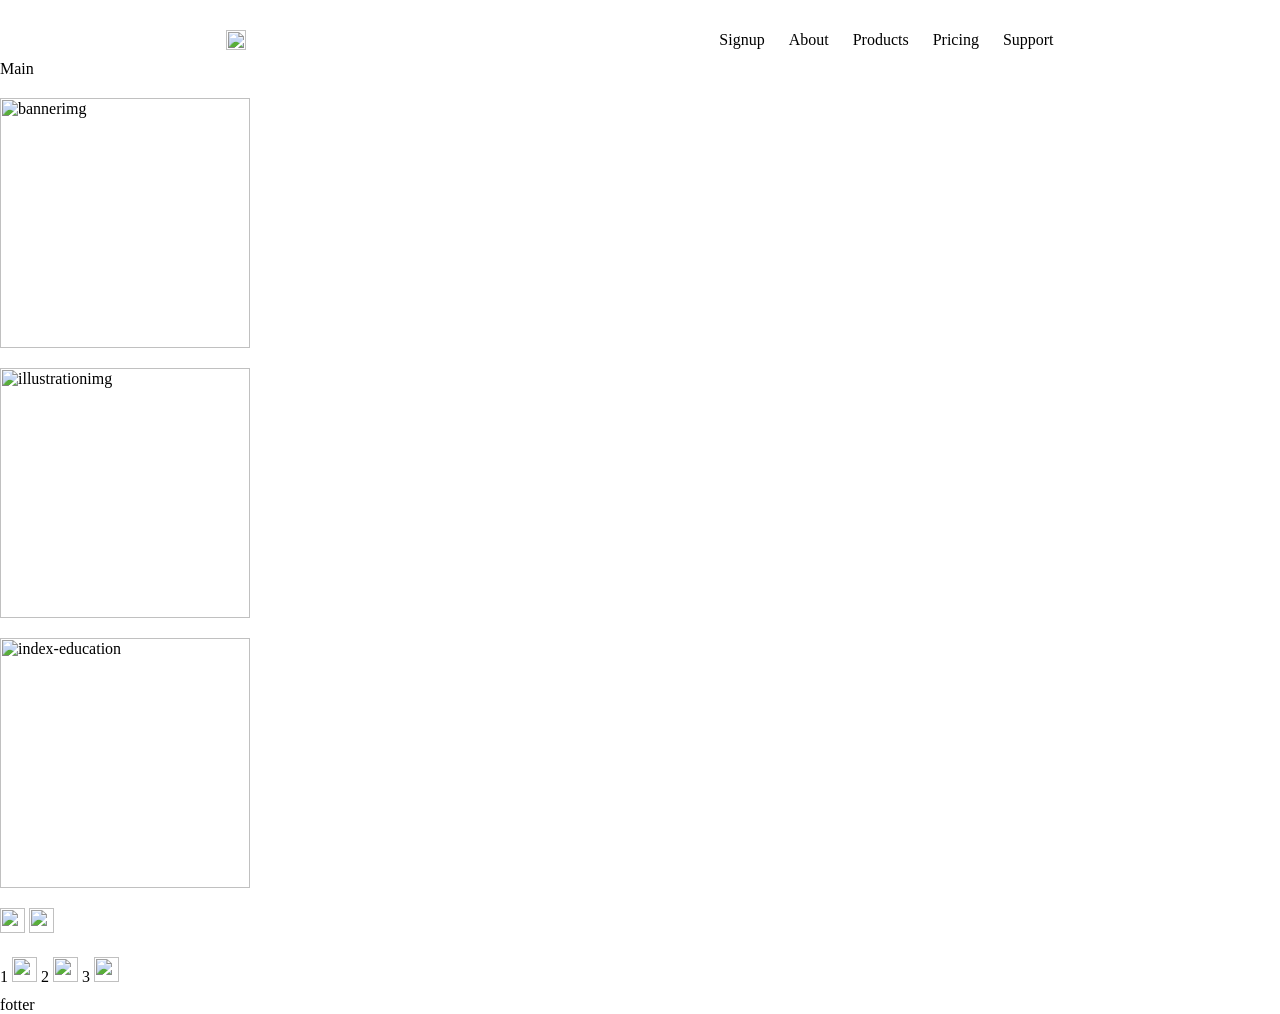
==== WebDev/landing-page/clone/basic-week1/zerodha/index.html @ 200325c6 "add new files and zerodha landing first init" ====
<html>
<head>
    <title></title>
    <link rel="stylesheet" href="index.css">
</head>
<body>
<header>
    <div class="flex-class" >

        <img style="height: 20px;"
            src="https://zerodha.com/static/images/logo.svg" alt="logo" />
        <div>
            <span>
                Signup
            </span>
            <span>
                About
            </span>
            <span>
                Products
            </span>
            <span>
                Pricing
            </span>
            <span>
                Support
            </span>
        </div>
    </div>
</header>
<main>Main
    <div>
        <img style="height: 250px;"
            src="https://zerodha.com/static/images/landing.svg" alt="bannerimg" />
    </div>

    <div>
        <img style="height: 250px;"
            src="https://zerodha.com/static/images/ecosystem.png" alt="illustrationimg" />
    </div>

    <div>
        <img style="height: 250px;"
            src="https://zerodha.com/static/images/index-education.svg" alt="index-education" />
    </div>

    <div>
        <img style="height: 25px;"
            src="https://zerodha.com/static/images/kc-logo-landing.svg" alt=""/>
        <img style="height: 25px;"
            src="https://zerodha.com/static/images/kc-banner-image.svg" alt=""/>
    </div>

    <div>
        1
        <img style="height: 25px;"
            src="https://zerodha.com/static/images/pricing-eq.svg" alt="" />
        2
        <img style="height: 25px;"
            src="https://zerodha.com/static/images/pricing-eq.svg" alt="" />
        3
        <img style="height: 25px;"
            src="https://zerodha.com/static/images/other-trades.svg" alt="" />
    </div>
</main>
<footer>fotter</footer>
</body>
</html>
---- WebDev/landing-page/clone/basic-week1/zerodha/index.css ----
* {
    padding: 0;
    margin: 0;
    margin-top: 10px;
}
.flex-class{
    display: flex;
    align-items: center;
    justify-content: center;
    justify-content: space-around;
}

span {
    cursor: pointer;
    padding-left:20px ;
}
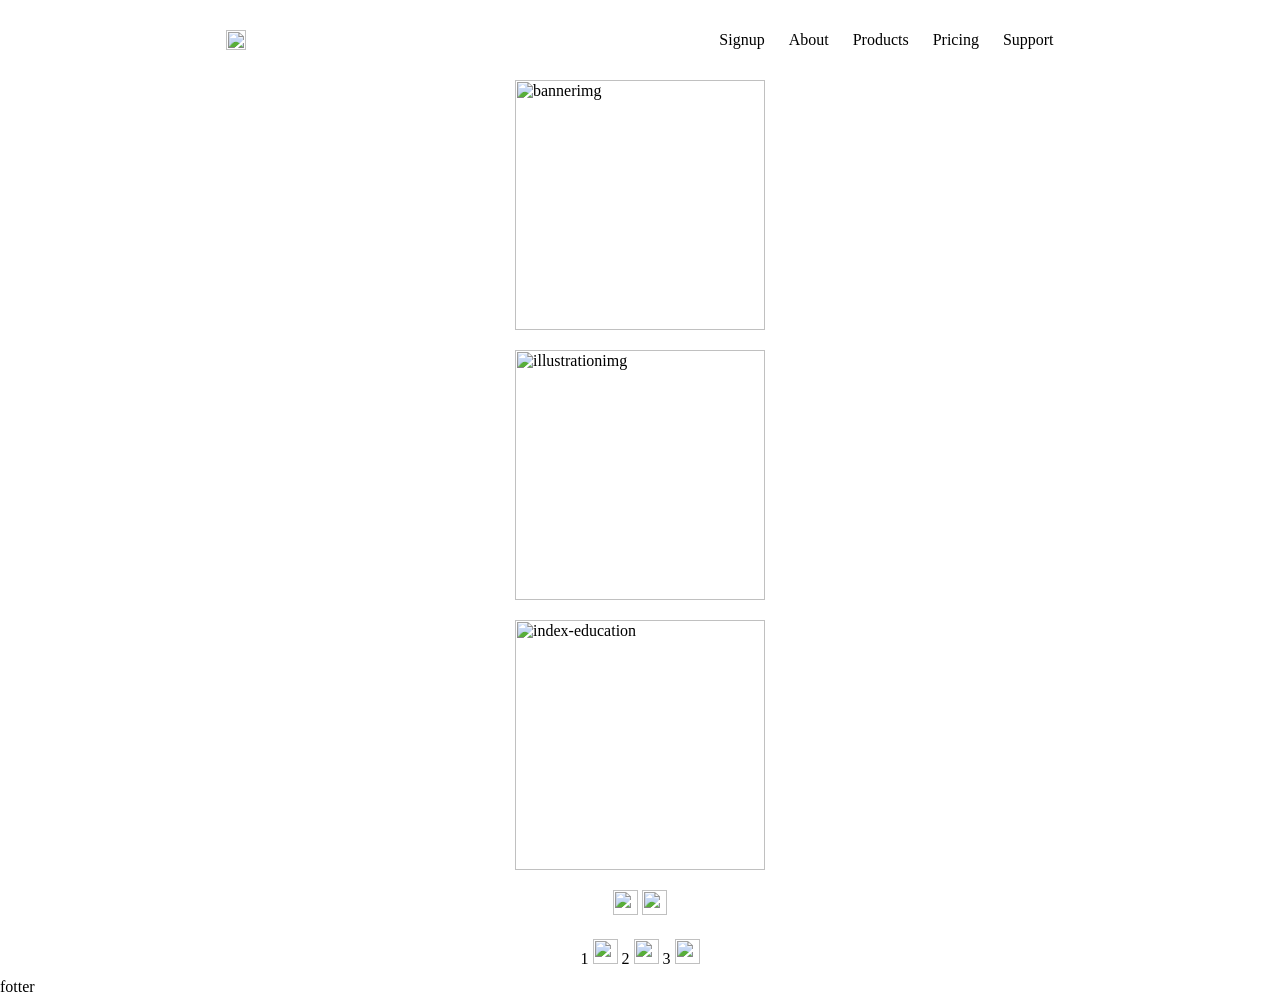
==== commit fd82612c: "add new style for align all content center" ====
--- a/WebDev/landing-page/clone/basic-week1/zerodha/index.html
+++ b/WebDev/landing-page/clone/basic-week1/zerodha/index.html
@@ -1,6 +1,6 @@
 <html>
 <head>
-    <title></title>
+    <title>IDE -> Integrated Devlopment Environment</title>
     <link rel="stylesheet" href="index.css">
 </head>
 <body>
@@ -28,7 +28,7 @@
         </div>
     </div>
 </header>
-<main>Main
+<main class="flex-center-bycol">
     <div>
         <img style="height: 250px;"
             src="https://zerodha.com/static/images/landing.svg" alt="bannerimg" />
--- a/WebDev/landing-page/clone/basic-week1/zerodha/index.css
+++ b/WebDev/landing-page/clone/basic-week1/zerodha/index.css
@@ -10,6 +10,11 @@
     justify-content: space-around;
 }
 
+.flex-center-bycol{
+    display: flex;
+    flex-direction: column;
+    align-items: center;
+}
 span {
     cursor: pointer;
     padding-left:20px ;
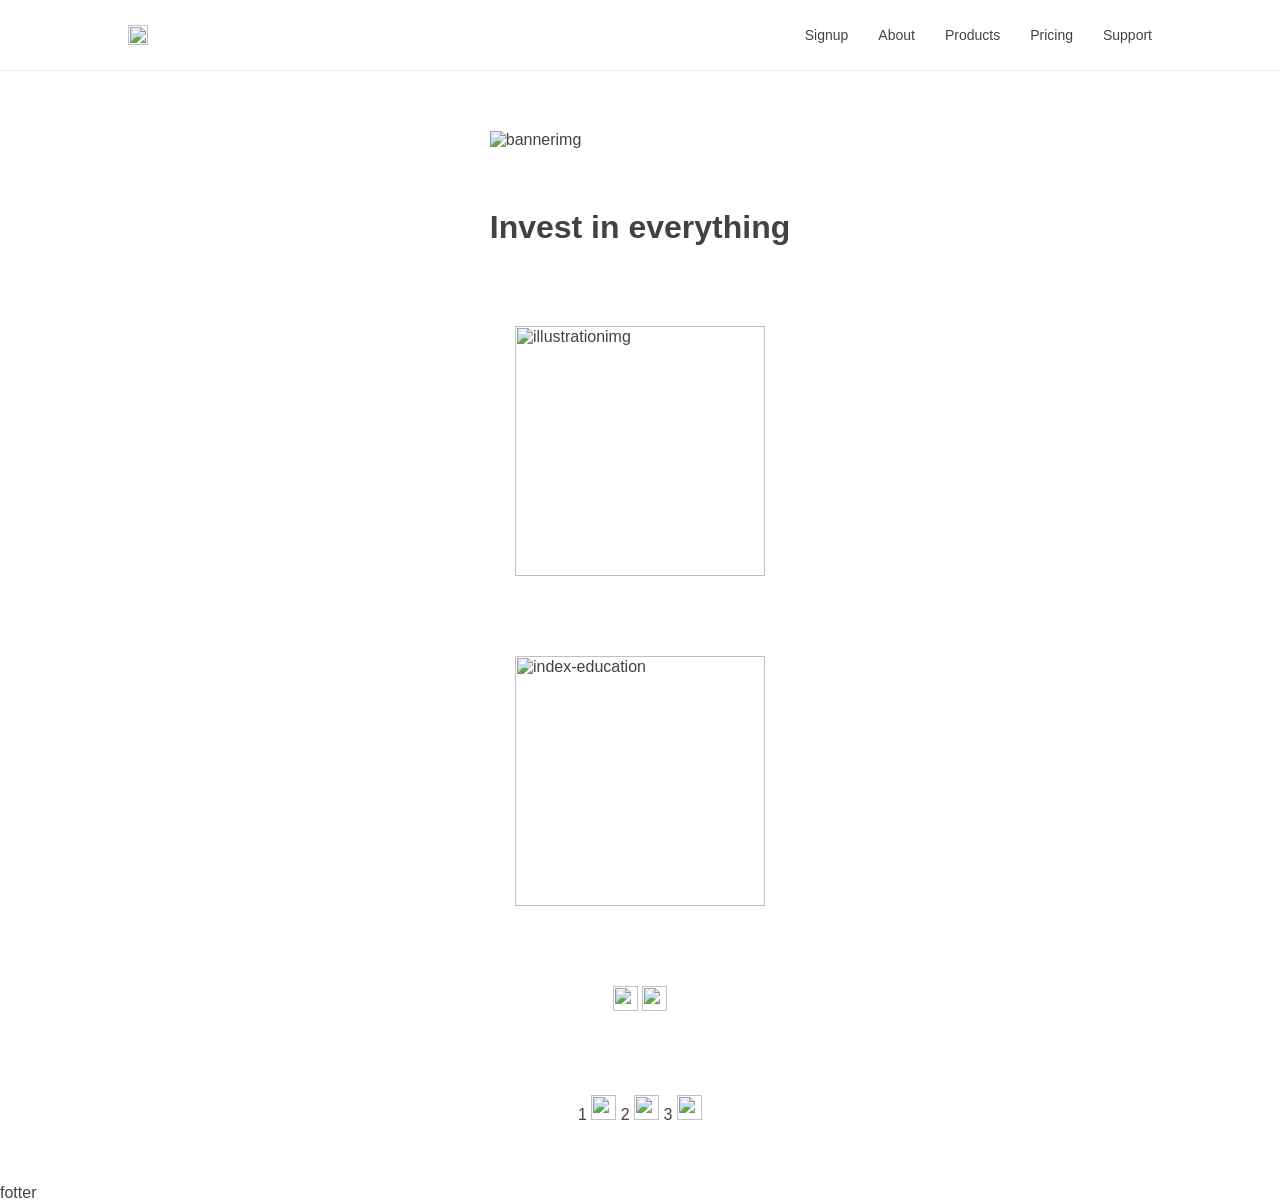
==== commit 33a8086a: "fix style and make nav more structure" ====
--- a/WebDev/landing-page/clone/basic-week1/zerodha/index.html
+++ b/WebDev/landing-page/clone/basic-week1/zerodha/index.html
@@ -5,7 +5,7 @@
 </head>
 <body>
 <header>
-    <div class="flex-class" >
+    <div class="flex-class" id="nav">
 
         <img style="height: 20px;"
             src="https://zerodha.com/static/images/logo.svg" alt="logo" />
@@ -30,8 +30,9 @@
 </header>
 <main class="flex-center-bycol">
     <div>
-        <img style="height: 250px;"
+        <img style="max-height: 45vh; margin-bottom: 60px;"
             src="https://zerodha.com/static/images/landing.svg" alt="bannerimg" />
+        <h1 class="text-center">Invest in everything</h1>
     </div>
 
     <div>
--- a/WebDev/landing-page/clone/basic-week1/zerodha/index.css
+++ b/WebDev/landing-page/clone/basic-week1/zerodha/index.css
@@ -1,21 +1,50 @@
 * {
     padding: 0;
     margin: 0;
-    margin-top: 10px;
+    font-family: sans-serif;
+    color: #424242;
 }
+
 .flex-class{
     display: flex;
+    justify-content: space-between;
     align-items: center;
-    justify-content: center;
-    justify-content: space-around;
 }
 
 .flex-center-bycol{
     display: flex;
     flex-direction: column;
     align-items: center;
+    gap: 80px;
+    margin-top: 60px;
+    padding-bottom: 60px;
 }
-span {
+
+.text-center {
+text-align: center;
+}
+
+header {
+    position: sticky;
+    top: 0;
+    z-index: 100;
+}
+
+#nav {
+    border-bottom: 1px solid rgb(238,238,238);
+    padding: 25px 10%;
+}
+
+#nav div {
+    display: flex;
+    gap:30px
+}
+
+#nav span {
+    font-size: 14px;
     cursor: pointer;
-    padding-left:20px ;
 }
+
+#nav span:hover {
+    color: #387ed1;
+}
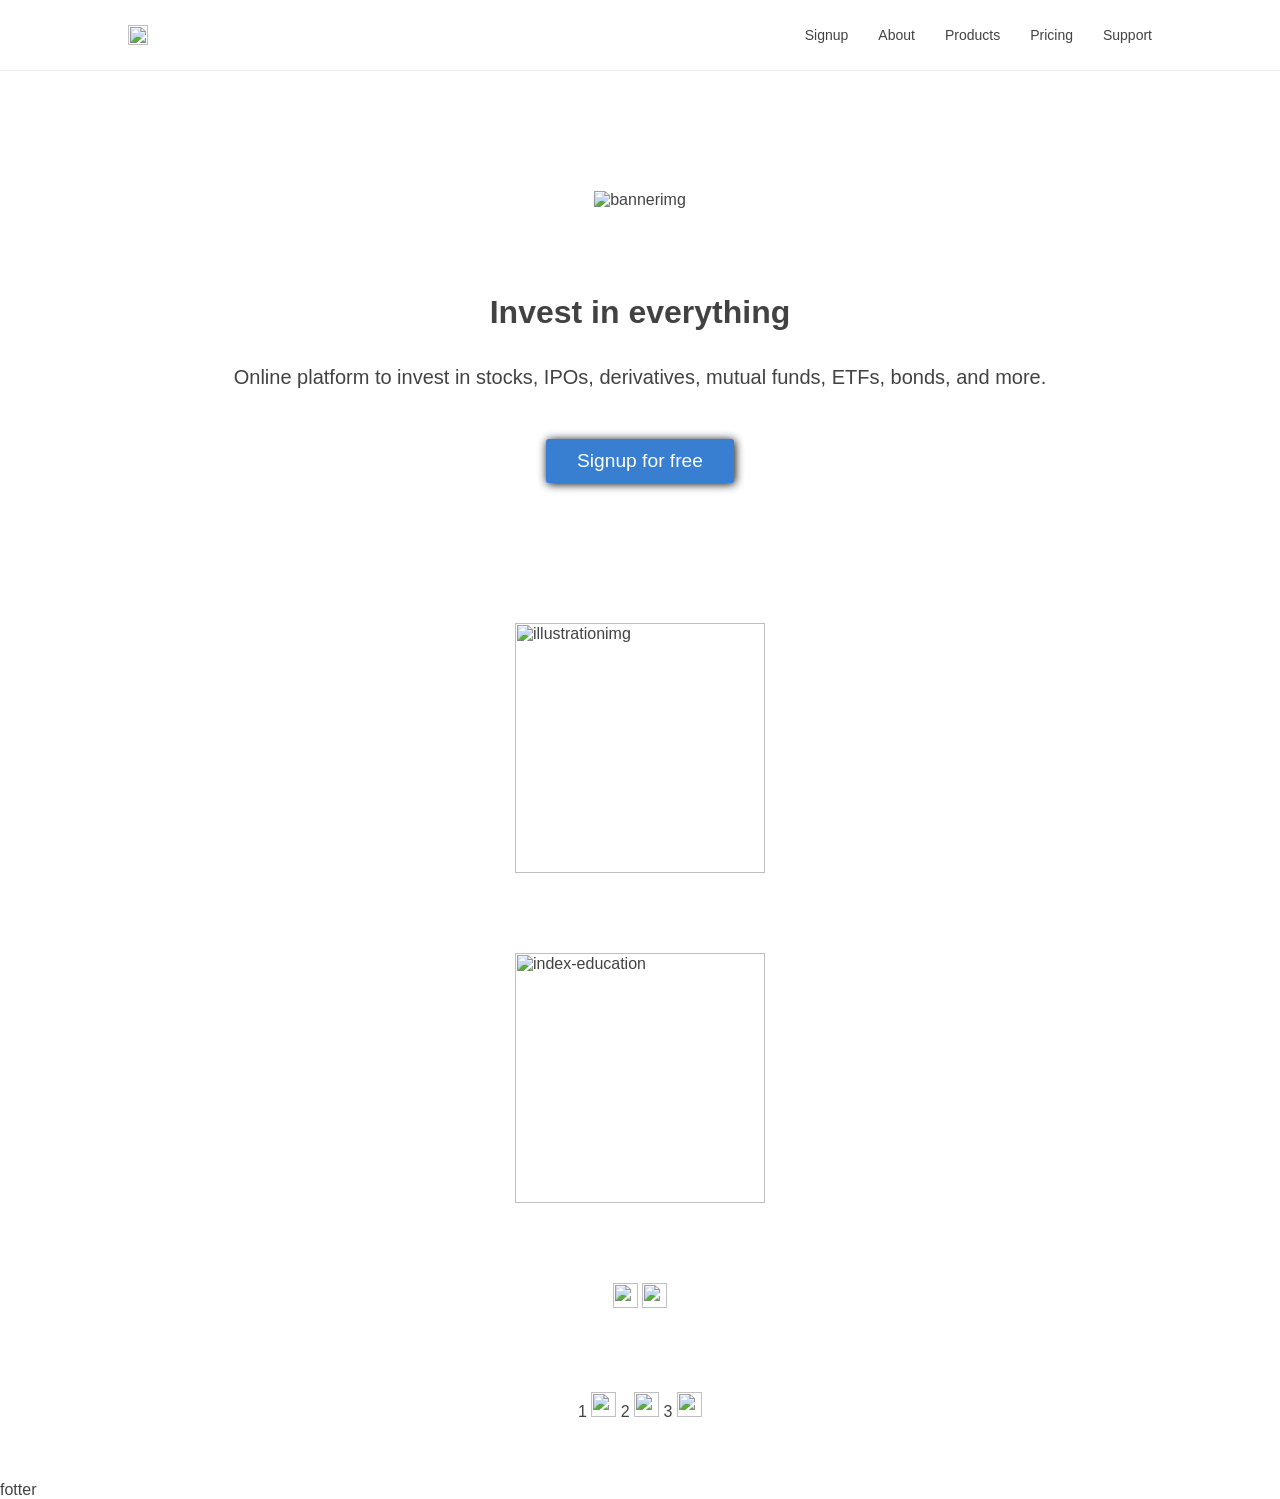
==== commit af9a0d07: "add btn for sign up" ====
--- a/WebDev/landing-page/clone/basic-week1/zerodha/index.html
+++ b/WebDev/landing-page/clone/basic-week1/zerodha/index.html
@@ -6,7 +6,6 @@
 <body>
 <header>
     <div class="flex-class" id="nav">
-
         <img style="height: 20px;"
             src="https://zerodha.com/static/images/logo.svg" alt="logo" />
         <div>
@@ -29,10 +28,12 @@
     </div>
 </header>
 <main class="flex-center-bycol">
-    <div>
+    <div class="flex-center-bycol" style="gap:25px">
         <img style="max-height: 45vh; margin-bottom: 60px;"
             src="https://zerodha.com/static/images/landing.svg" alt="bannerimg" />
         <h1 class="text-center">Invest in everything</h1>
+        <h6 class="text-center landing-subheading">Online platform to invest in stocks, IPOs, derivatives, mutual funds, ETFs, bonds, and more.</h6>
+        <a href="/" class="button">Signup for free</a>
     </div>
 
     <div>
--- a/WebDev/landing-page/clone/basic-week1/zerodha/index.css
+++ b/WebDev/landing-page/clone/basic-week1/zerodha/index.css
@@ -48,3 +48,26 @@
 #nav span:hover {
     color: #387ed1;
 }
+
+.landing-subheading {
+    font-size: 1.25rem;
+    font-weight: 400;
+    margin-top: 10px;
+}
+
+.button {
+    display: inline-flex;
+    background-color: #387ed1;
+    color: #fff;
+    border: 1px solid rgba(0,0,0,0);
+    border-radius: 3px;
+    padding: 10px 30px;
+    font-size: 1.2em;
+    font-weight: 500;
+    cursor: pointer;
+    box-size: border-box;
+    text-decoration: none;
+    text-align: center;
+    margin-top: 25px;
+    box-shadow: 1px 1px 10px black;
+}
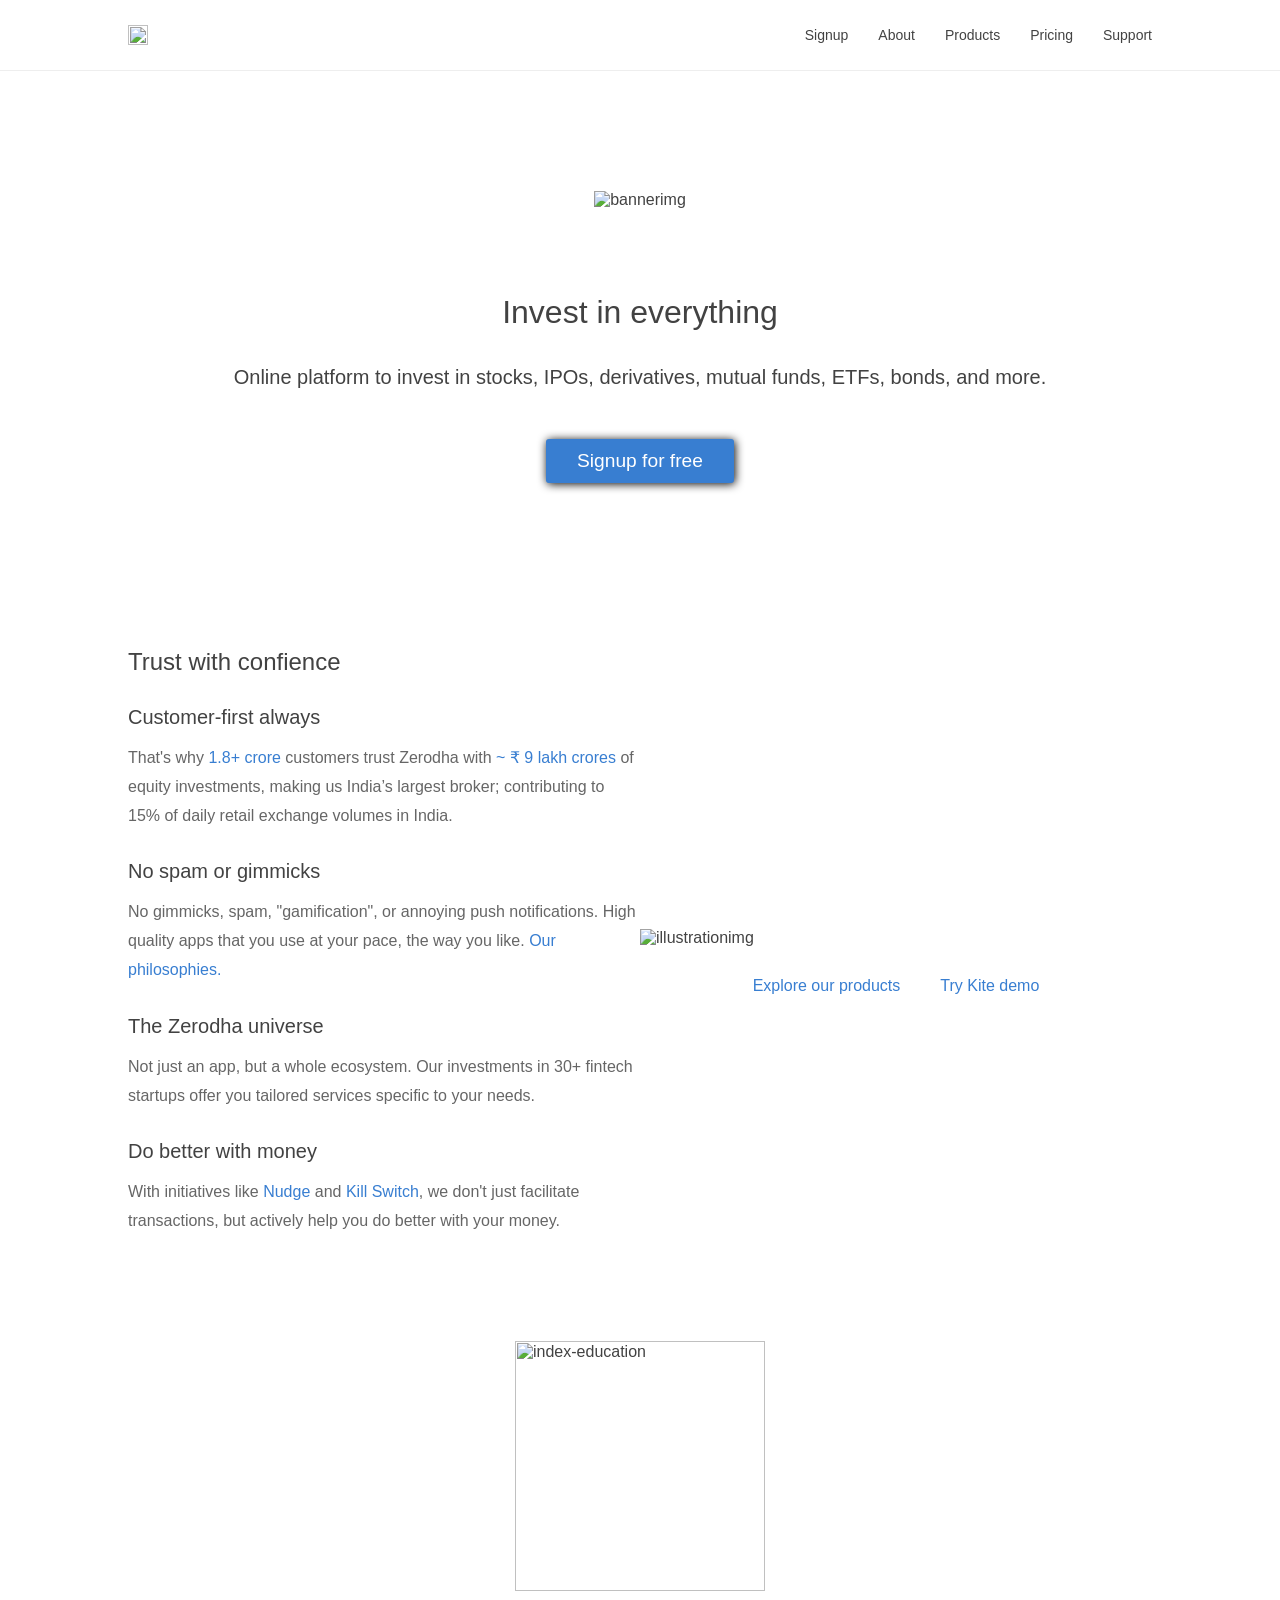
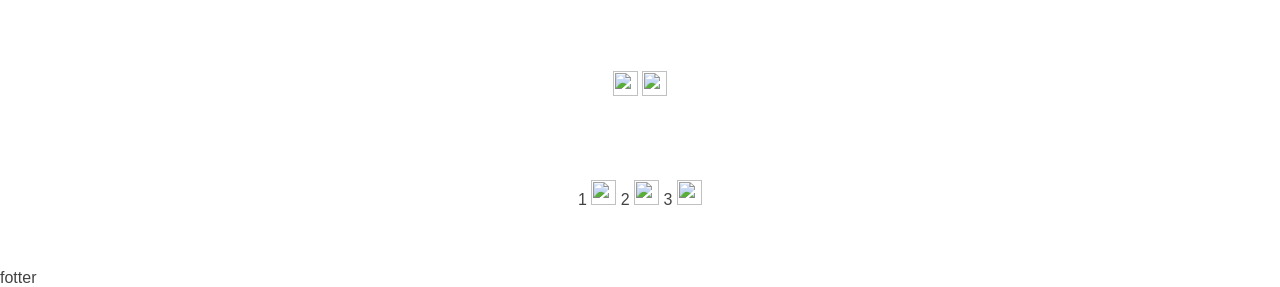
==== commit 437749a8: "add new ecosystem component and it's nessary style" ====
--- a/WebDev/landing-page/clone/basic-week1/zerodha/index.html
+++ b/WebDev/landing-page/clone/basic-week1/zerodha/index.html
@@ -35,11 +35,53 @@
         <h6 class="text-center landing-subheading">Online platform to invest in stocks, IPOs, derivatives, mutual funds, ETFs, bonds, and more.</h6>
         <a href="/" class="button">Signup for free</a>
     </div>
-
-    <div>
-        <img style="height: 250px;"
-            src="https://zerodha.com/static/images/ecosystem.png" alt="illustrationimg" />
-    </div>
+    <section class="ecosystem">
+        <div class="flex-class">
+            <div class="row">
+                <h2>Trust with confience</h2>
+                <div>
+                    <h3>Customer-first always</h3>
+                    <p>
+                            That's why
+                            <span>1.8+ crore</span>
+                            customers trust Zerodha with
+                            <span>~ ₹ 9 lakh crores </span>
+                            of equity investments, making us India’s largest broker; contributing to 15% of daily retail exchange volumes in India.
+                    </p>
+                </div>
+                <div>
+                    <h3>No spam or gimmicks</h3>
+                    <p>
+                        No gimmicks, spam, "gamification", or annoying push
+                        notifications. High quality apps that you use at your
+                        pace, the way you like. <span>Our philosophies.</span>
+                    </p>
+                </div>
+                <div>
+                    <h3>The Zerodha universe</h3>
+                    <p>
+                        Not just an app, but a whole ecosystem. Our investments
+                        in 30+ fintech startups offer you tailored services
+                        specific to your needs.
+                    </p>
+                </div>
+                <div>
+                    <h3>Do better with money</h3>
+                    <p>
+                        With initiatives like <span>Nudge</span> and <span>Kill Switch</span>, we don't just
+                        facilitate transactions, but actively help you do better
+                        with your money.
+                    </p>
+                </div>
+            </div>
+            <div class="row">
+                <img src="https://zerodha.com/static/images/ecosystem.png" alt="illustrationimg" />
+                <div class="flex-class" style="justify-content: center; gap: 40px;">
+                    <span>Explore our products</span> <span>Try Kite demo</span>
+                </div>
+            </div>
+        </div>
+    </section>
 
     <div>
         <img style="height: 250px;"
--- a/WebDev/landing-page/clone/basic-week1/zerodha/index.css
+++ b/WebDev/landing-page/clone/basic-week1/zerodha/index.css
@@ -28,6 +28,10 @@
     position: sticky;
     top: 0;
     z-index: 100;
+}
+
+h1,h3,h2,h4,h5,h6{
+    font-weight: 500;
 }
 
 #nav {
@@ -71,3 +75,40 @@
     margin-top: 25px;
     box-shadow: 1px 1px 10px black;
 }
+
+.ecosystem {
+    padding: 25px 10%;
+}
+
+.ecosystem img{
+    max-width: 100%;
+    padding-top: 40px;
+}
+
+.row {
+    display: flex;
+    flex-direction: column;
+    gap: 30px;
+    width: 50%;
+}
+
+.row span {
+    display: inline;
+    cursor: pointer;
+    color: #387ed1;
+}
+
+.row span:hover {
+    color: #424242;
+}
+
+.row p {
+    line-height: 1.8;
+    font-size: 1rem;
+    color:#666
+}
+
+.row h3{
+    margin-bottom: 15px;
+    font-size:1.25rem
+}
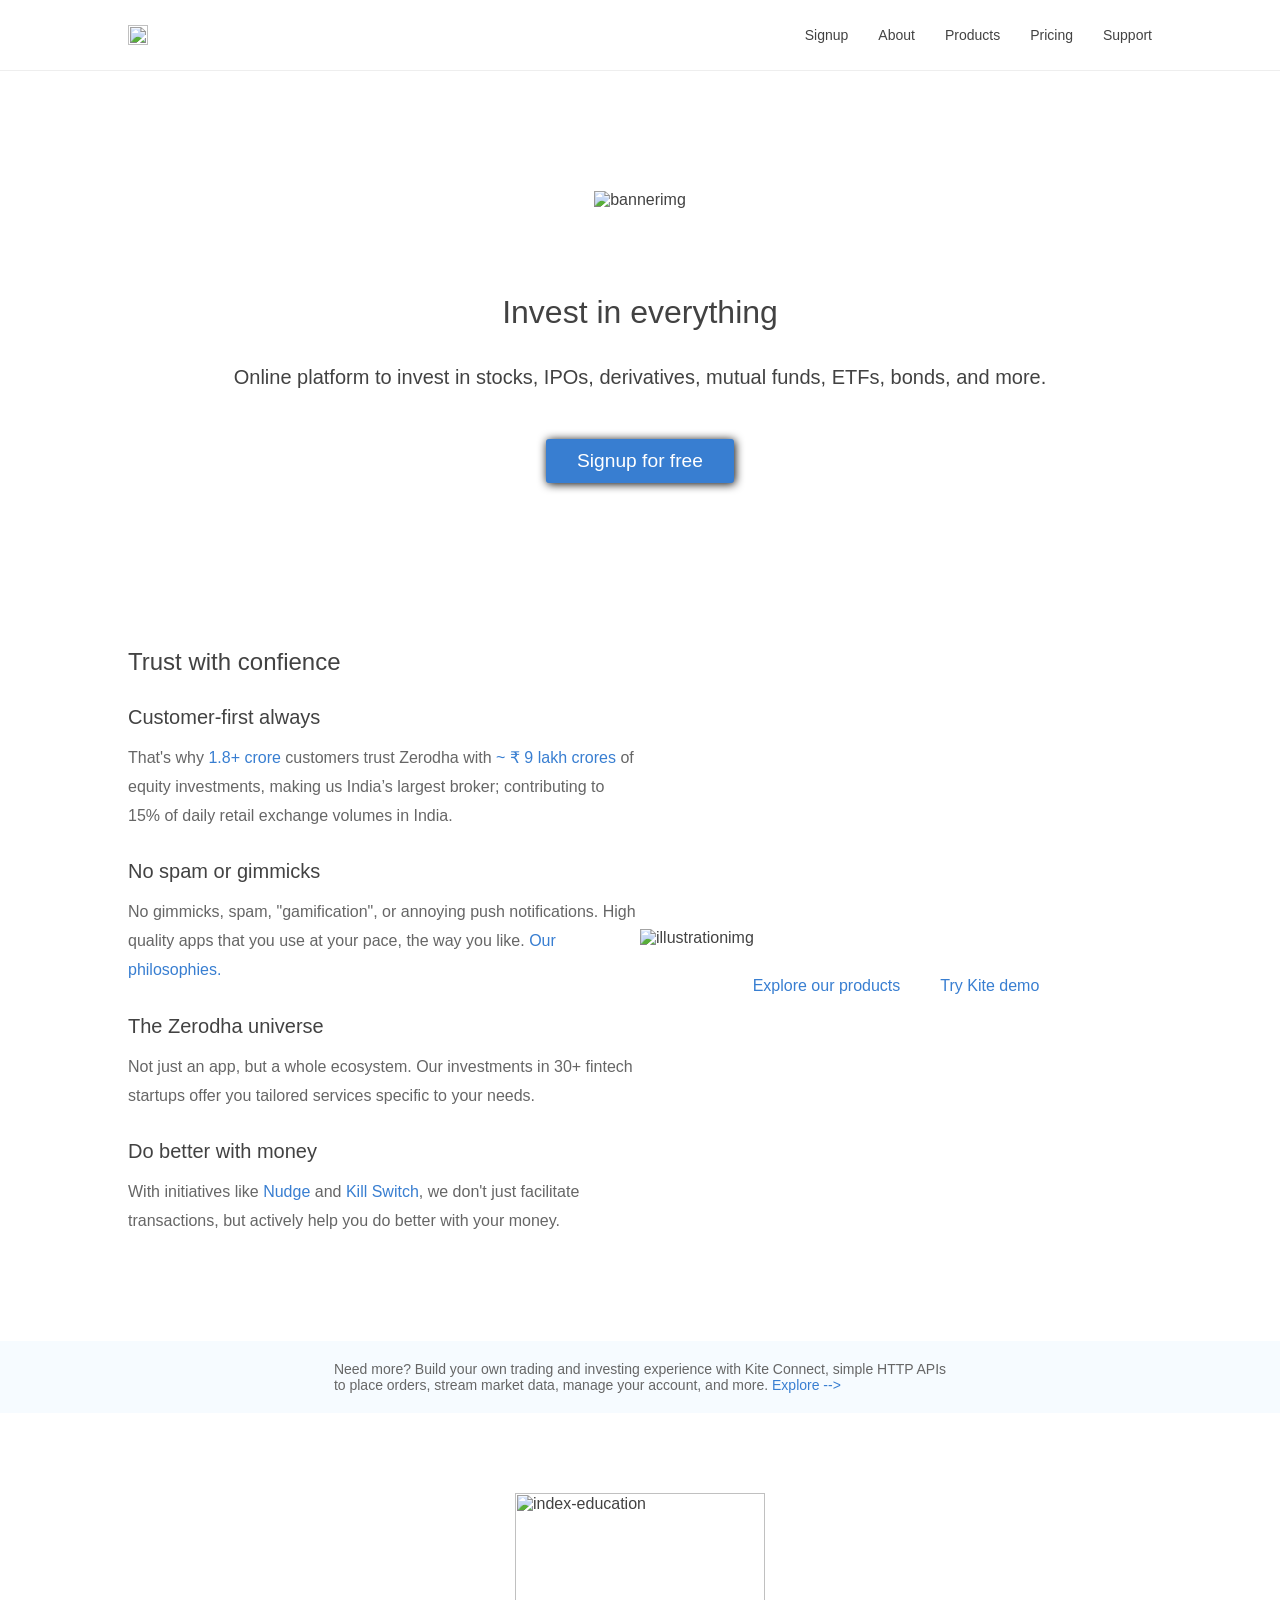
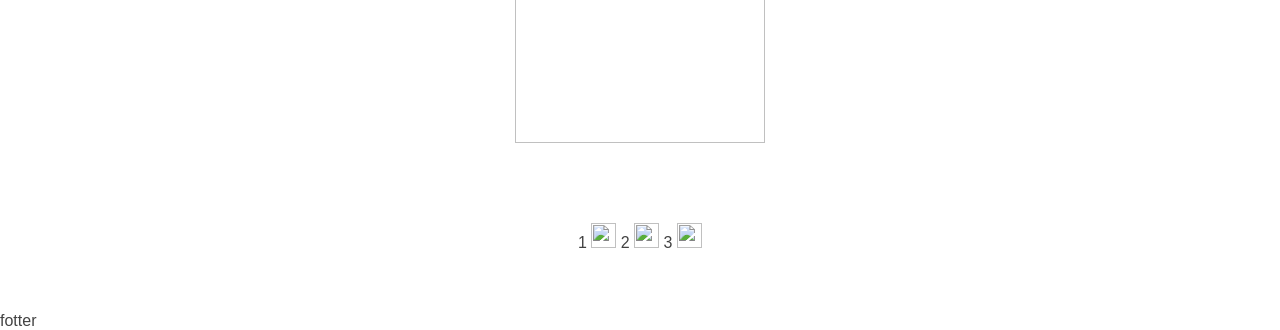
==== commit 79084ec7: "complete the banner section with it's style" ====
--- a/WebDev/landing-page/clone/basic-week1/zerodha/index.html
+++ b/WebDev/landing-page/clone/basic-week1/zerodha/index.html
@@ -82,19 +82,20 @@
             </div>
         </div>
     </section>
-
+    <section id="banner">
+        <div class="flex-class" style="justify-content:center;">
+            <img src="https://zerodha.com/static/images/kc-logo-landing.svg" alt=""/>
+            <span>Need more? Build your own trading and investing experience with Kite Connect,
+                simple HTTP APIs <br/>to place orders, stream market data, manage your account, and more. <p class="link">Explore --></p>
+            </span>
+            <img style=""
+                src="https://zerodha.com/static/images/kc-banner-image.svg" alt=""/>
+        </div>
+    </section>
     <div>
         <img style="height: 250px;"
             src="https://zerodha.com/static/images/index-education.svg" alt="index-education" />
     </div>
-
-    <div>
-        <img style="height: 25px;"
-            src="https://zerodha.com/static/images/kc-logo-landing.svg" alt=""/>
-        <img style="height: 25px;"
-            src="https://zerodha.com/static/images/kc-banner-image.svg" alt=""/>
-    </div>
-
     <div>
         1
         <img style="height: 25px;"
--- a/WebDev/landing-page/clone/basic-week1/zerodha/index.css
+++ b/WebDev/landing-page/clone/basic-week1/zerodha/index.css
@@ -37,6 +37,7 @@
 #nav {
     border-bottom: 1px solid rgb(238,238,238);
     padding: 25px 10%;
+    background-color: #fff;
 }
 
 #nav div {
@@ -112,3 +113,34 @@
     margin-bottom: 15px;
     font-size:1.25rem
 }
+
+#banner {
+    width: 100%;
+    padding: 20px 10%;
+    background-color:#f6fbff;
+}
+
+#banner div {
+    display: flex;
+    gap:30px
+}
+
+#banner img{
+    maxwidth: 100%;
+}
+
+#banner span{
+    font-size:14px;
+    color:#666;
+    font-weight:400;
+}
+
+.link {
+    display: inline;
+    cursor: pointer;
+    color: #387ed1;
+}
+
+.link:hover {
+    color: #424242;
+}
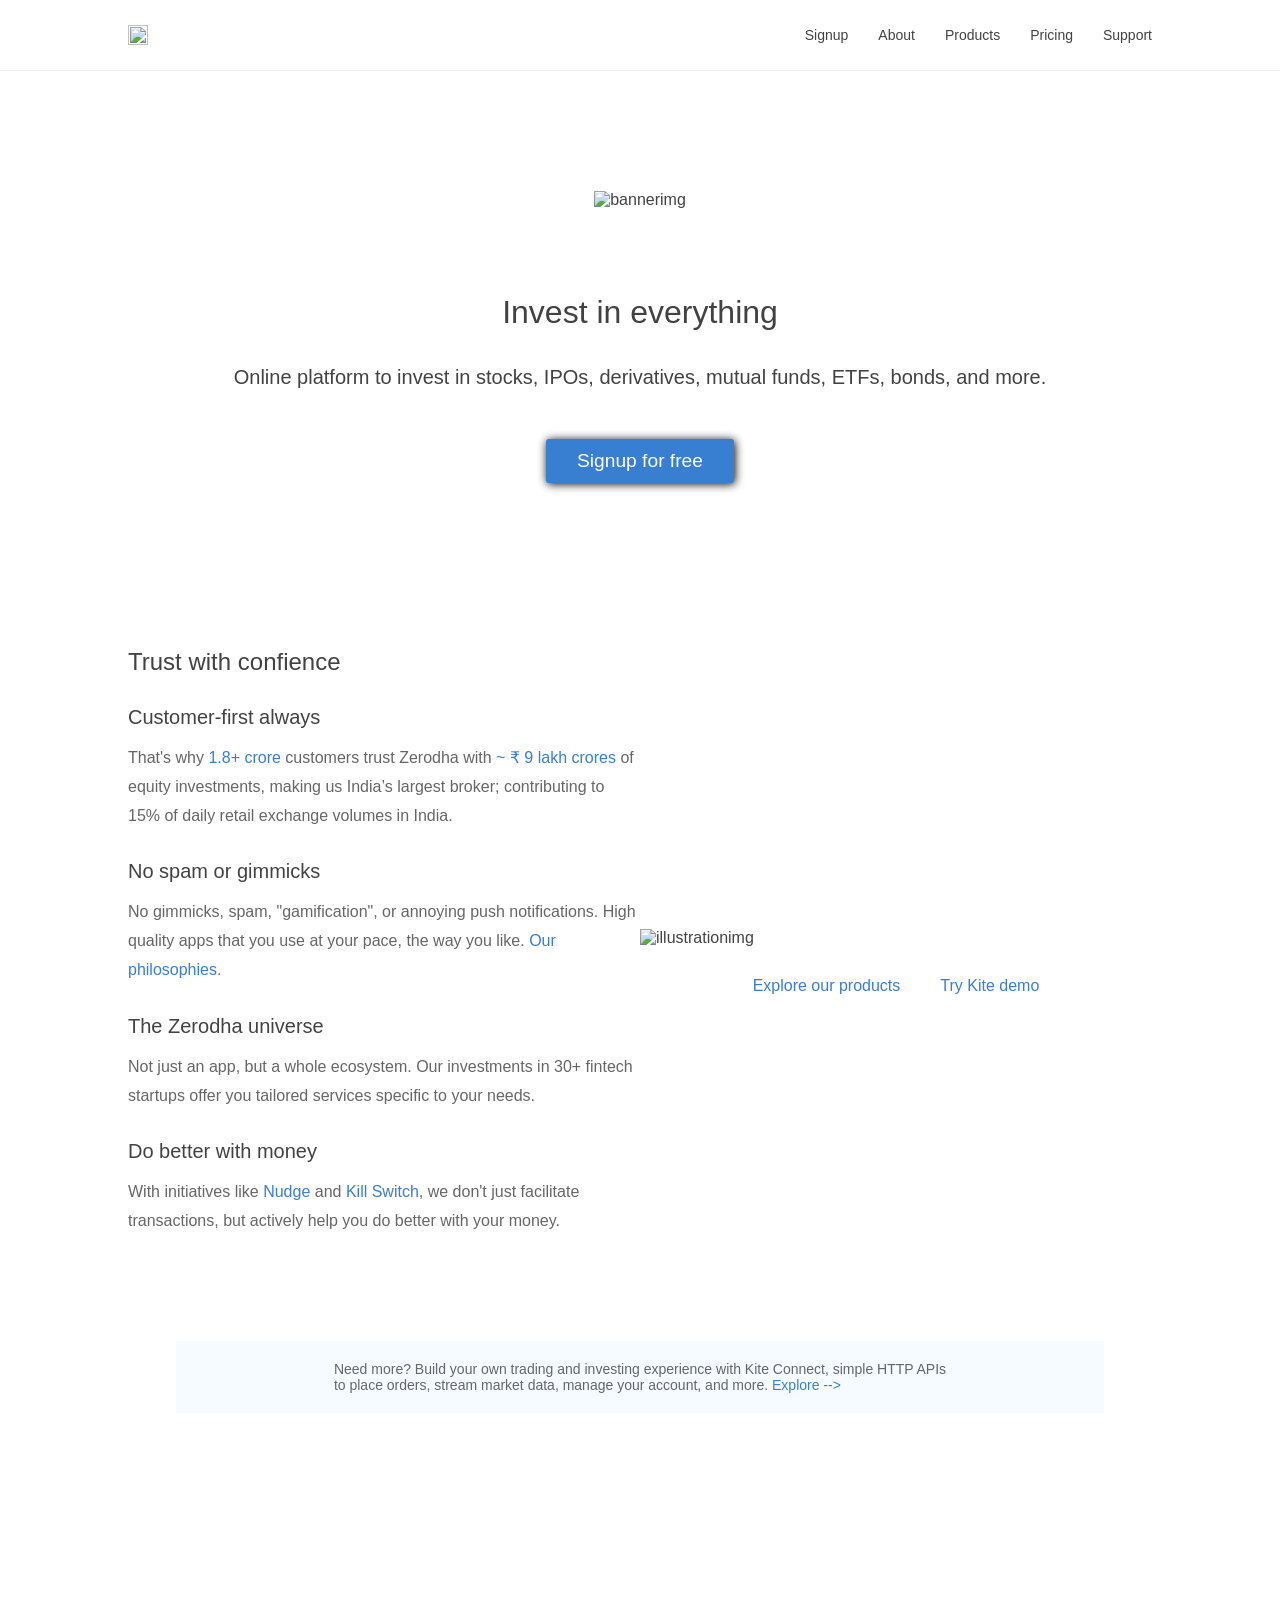
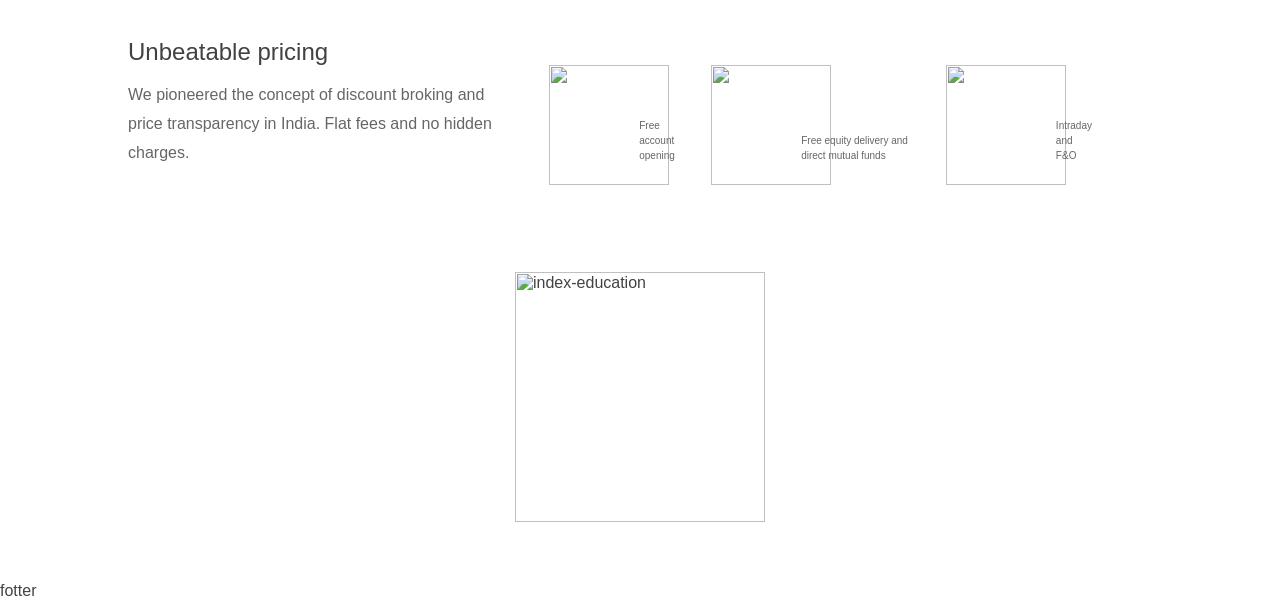
==== commit 30e9477c: "complete pricing section with it's style" ====
--- a/WebDev/landing-page/clone/basic-week1/zerodha/index.html
+++ b/WebDev/landing-page/clone/basic-week1/zerodha/index.html
@@ -88,25 +88,40 @@
             <span>Need more? Build your own trading and investing experience with Kite Connect,
                 simple HTTP APIs <br/>to place orders, stream market data, manage your account, and more. <p class="link">Explore --></p>
             </span>
-            <img style=""
-                src="https://zerodha.com/static/images/kc-banner-image.svg" alt=""/>
+            <img src="https://zerodha.com/static/images/kc-banner-image.svg" alt=""/>
         </div>
+    </section>
+    <section id="pricing">
+        <div class="flex-class" style="gap:30px;">
+            <div class="row" style="gap:15px;">
+                <h2>Unbeatable pricing</h2>
+                <p class="font-size:14px;color:#666l">
+                    We pioneered the concept of discount broking and price transparency
+                    in India. Flat fees and no hidden charges.
+                </p>
+            </div>
+            <div class="flex-class" >
+                <div class="flex-class" style="align-items:end;">
+                    <img src="https://zerodha.com/static/images/pricing-eq.svg" alt="" />
+                    <p class="pricing-p">Free account
+                    opening</p>
+                </div>
+                <div class="flex-class" style="align-items:end;">
+                    <img src="https://zerodha.com/static/images/pricing-eq.svg" alt="" />
+                    <p class="pricing-p"> Free equity delivery
+                and direct mutual funds</p>
+                </div>
+                <div class="flex-class" style="align-items:end; gap:20px">
+                    <img src="https://zerodha.com/static/images/other-trades.svg" alt="" />
+                    <p class="pricing-p"> Intraday and F&O</p>
+                </div>
+            </div>
+        <div>
     </section>
     <div>
         <img style="height: 250px;"
             src="https://zerodha.com/static/images/index-education.svg" alt="index-education" />
     </div>
-    <div>
-        1
-        <img style="height: 25px;"
-            src="https://zerodha.com/static/images/pricing-eq.svg" alt="" />
-        2
-        <img style="height: 25px;"
-            src="https://zerodha.com/static/images/pricing-eq.svg" alt="" />
-        3
-        <img style="height: 25px;"
-            src="https://zerodha.com/static/images/other-trades.svg" alt="" />
-    </div>
 </main>
 <footer>fotter</footer>
 </body>
--- a/WebDev/landing-page/clone/basic-week1/zerodha/index.css
+++ b/WebDev/landing-page/clone/basic-week1/zerodha/index.css
@@ -115,9 +115,9 @@
 }
 
 #banner {
-    width: 100%;
     padding: 20px 10%;
     background-color:#f6fbff;
+    margin-bottom: 120px;
 }
 
 #banner div {
@@ -144,3 +144,32 @@
 .link:hover {
     color: #424242;
 }
+
+#pricing {
+    justify-content:space-evenly;
+    padding: 25px 10%;
+}
+
+#pricing img{
+    display:inline-block;
+    width:120px;
+    position:relative;
+    top:22px
+}
+
+.pricing-p{
+    font-size:10px;
+    color:#666;
+    line-height:15px;
+    position:relative;
+    right:30;
+}
+
+.gap-div {
+    display: flex;
+    gap:20px;
+}
+
+.max-widht-50 {
+    widht: 50%
+}
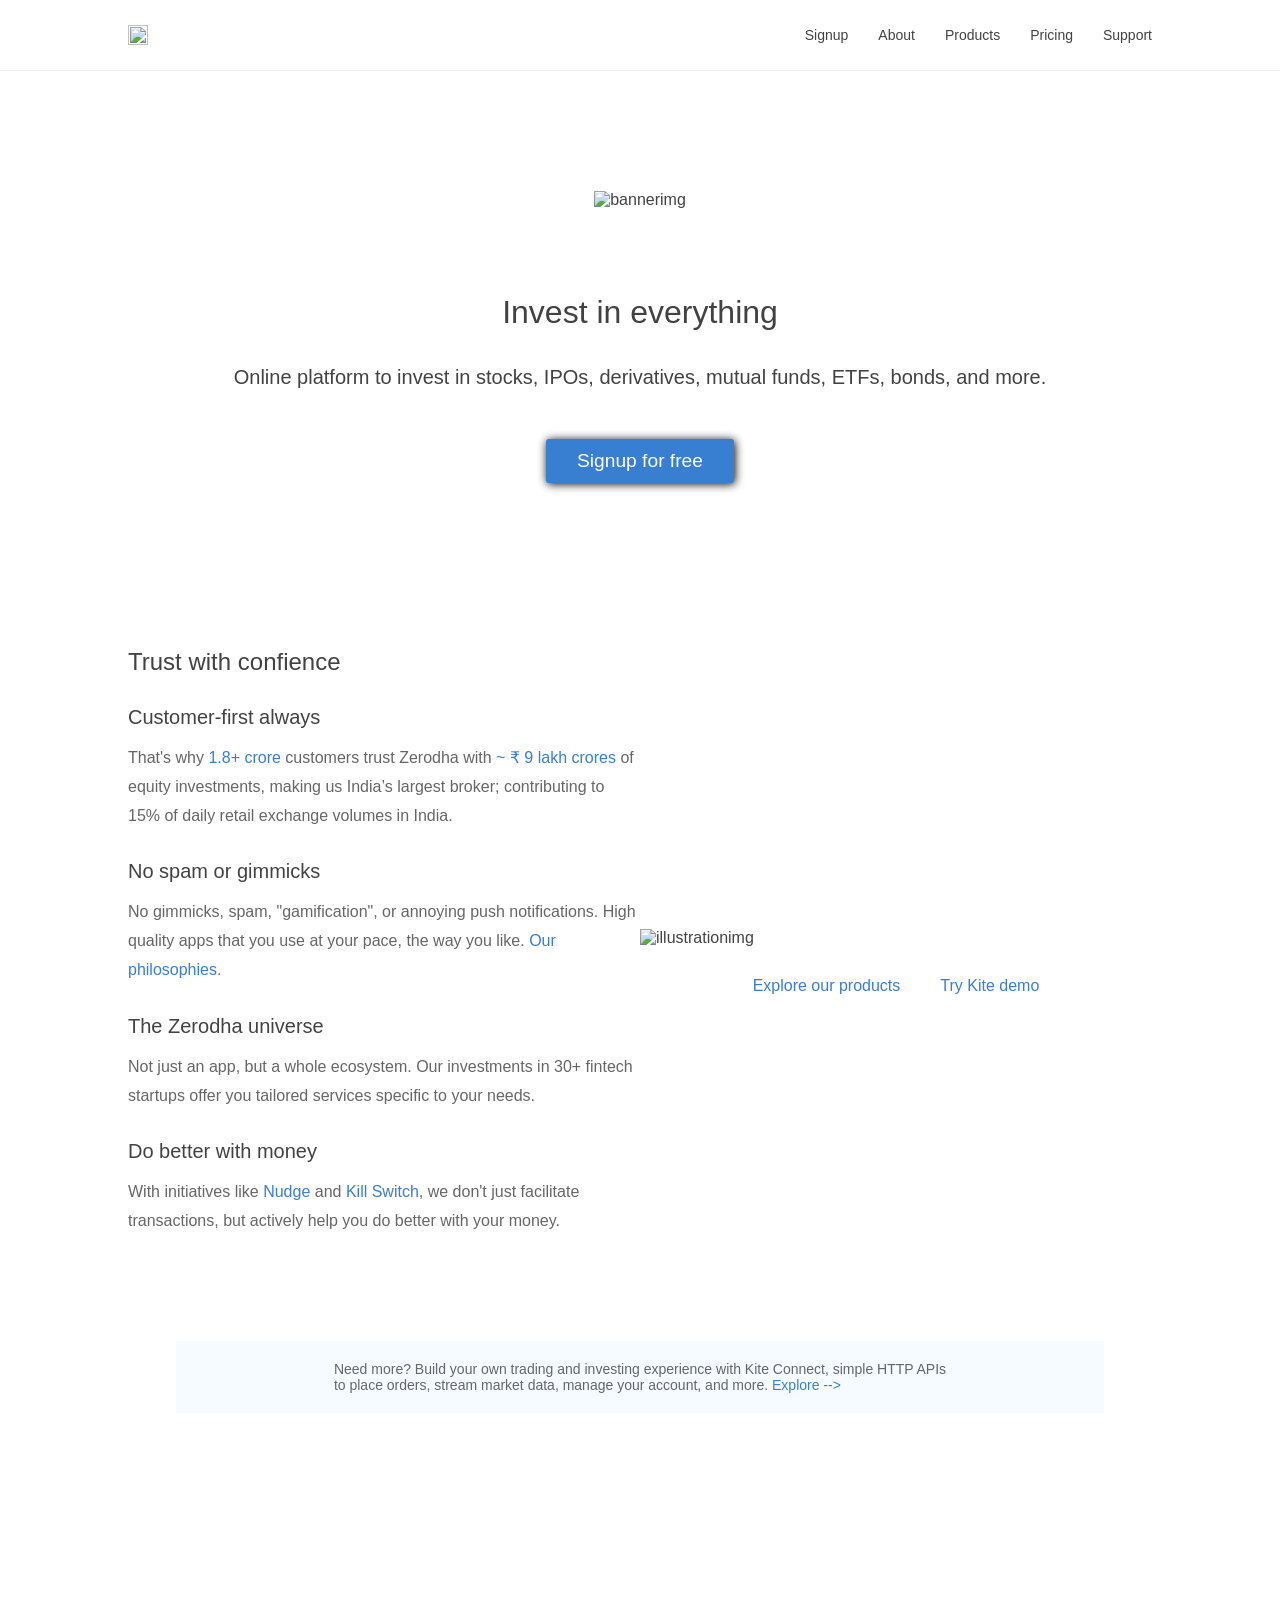
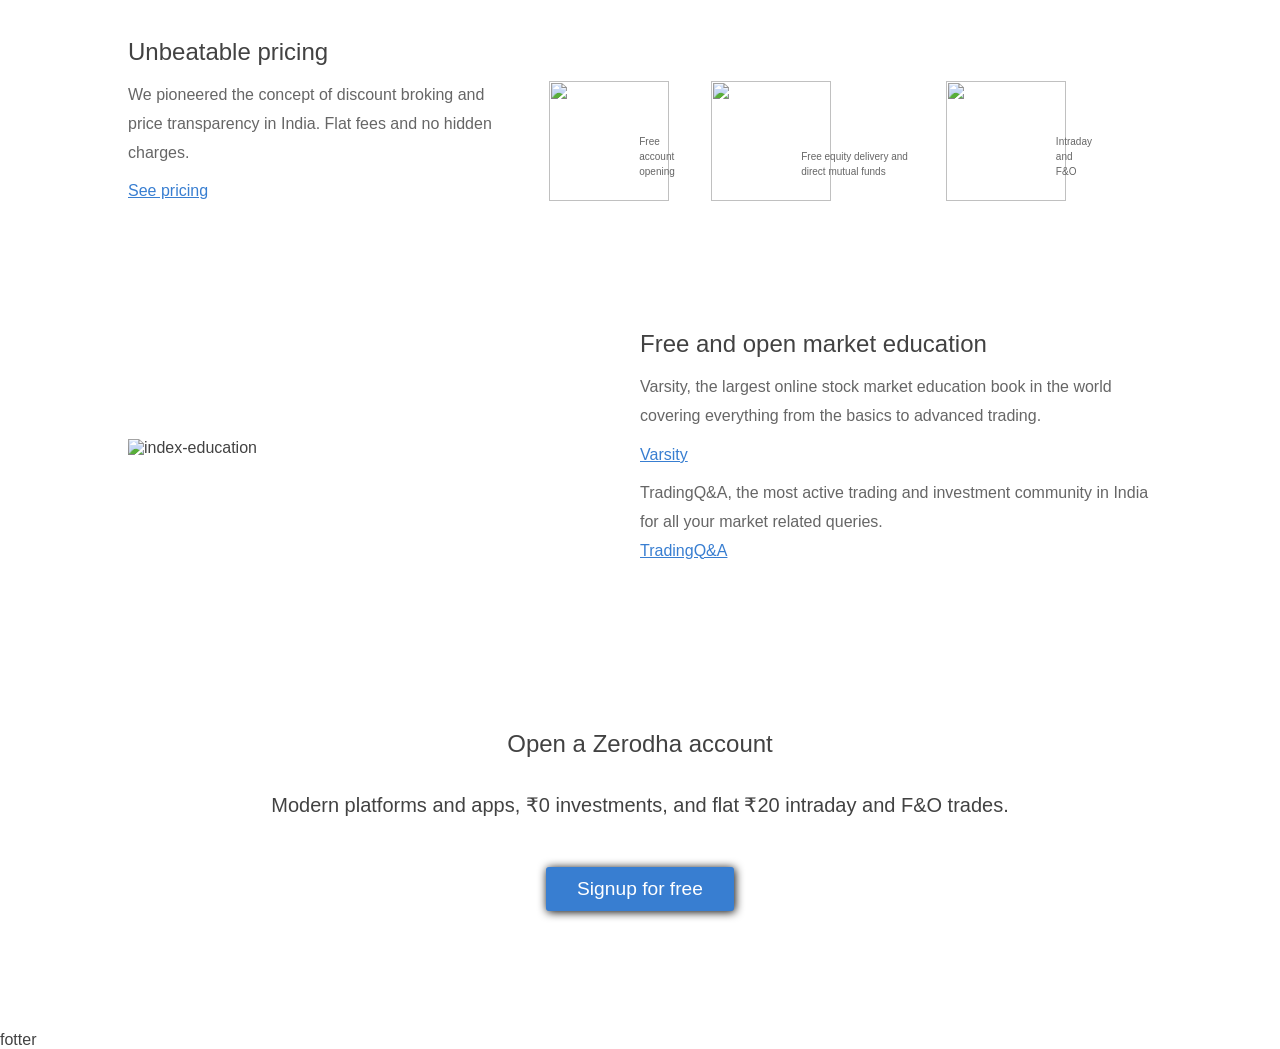
==== commit 3094fdfb: "complete last zerodha style and left the footer section" ====
--- a/WebDev/landing-page/clone/basic-week1/zerodha/index.html
+++ b/WebDev/landing-page/clone/basic-week1/zerodha/index.html
@@ -99,6 +99,7 @@
                     We pioneered the concept of discount broking and price transparency
                     in India. Flat fees and no hidden charges.
                 </p>
+                <a href="/" class="link">See pricing</a>
             </div>
             <div class="flex-class" >
                 <div class="flex-class" style="align-items:end;">
@@ -118,9 +119,26 @@
             </div>
         <div>
     </section>
-    <div>
-        <img style="height: 250px;"
-            src="https://zerodha.com/static/images/index-education.svg" alt="index-education" />
+    <section id="education">
+        <div class="flex-class" style="gap:30px;">
+            <img style="max-width: 100%;"
+                src="https://zerodha.com/static/images/index-education.svg" alt="index-education" />
+            <div class="row" style="gap:15px;">
+                <h2>Free and open market education</h2>
+                <p class="font-size:14px;color:#666l">
+                    Varsity, the largest online stock market education book in the world covering everything from the basics to advanced trading.
+                </p>
+                <a href="/" class="link">Varsity</a>
+                <p class="font-size:14px;color:#666l">
+                    TradingQ&A, the most active trading and investment community in India for all your market related queries.
+                <br/><a href="/" class="link">TradingQ&A</a>
+            </div>
+        </div>
+    </section>
+    <div class="flex-center-bycol" style="gap:25px">
+        <h2 class="text-center">Open a Zerodha account</h2>
+        <h3 class="text-center landing-subheading">Modern platforms and apps, ₹0 investments, and flat ₹20 intraday and F&O trades.</h3>
+        <a href="/" class="button">Signup for free</a>
     </div>
 </main>
 <footer>fotter</footer>
--- a/WebDev/landing-page/clone/basic-week1/zerodha/index.css
+++ b/WebDev/landing-page/clone/basic-week1/zerodha/index.css
@@ -157,6 +157,16 @@
     top:22px
 }
 
+#education {
+    justify-content:space-evenly;
+    padding: 25px 10%;
+}
+
+#education img{
+    max-width: 100%;
+}
+
+
 .pricing-p{
     font-size:10px;
     color:#666;
